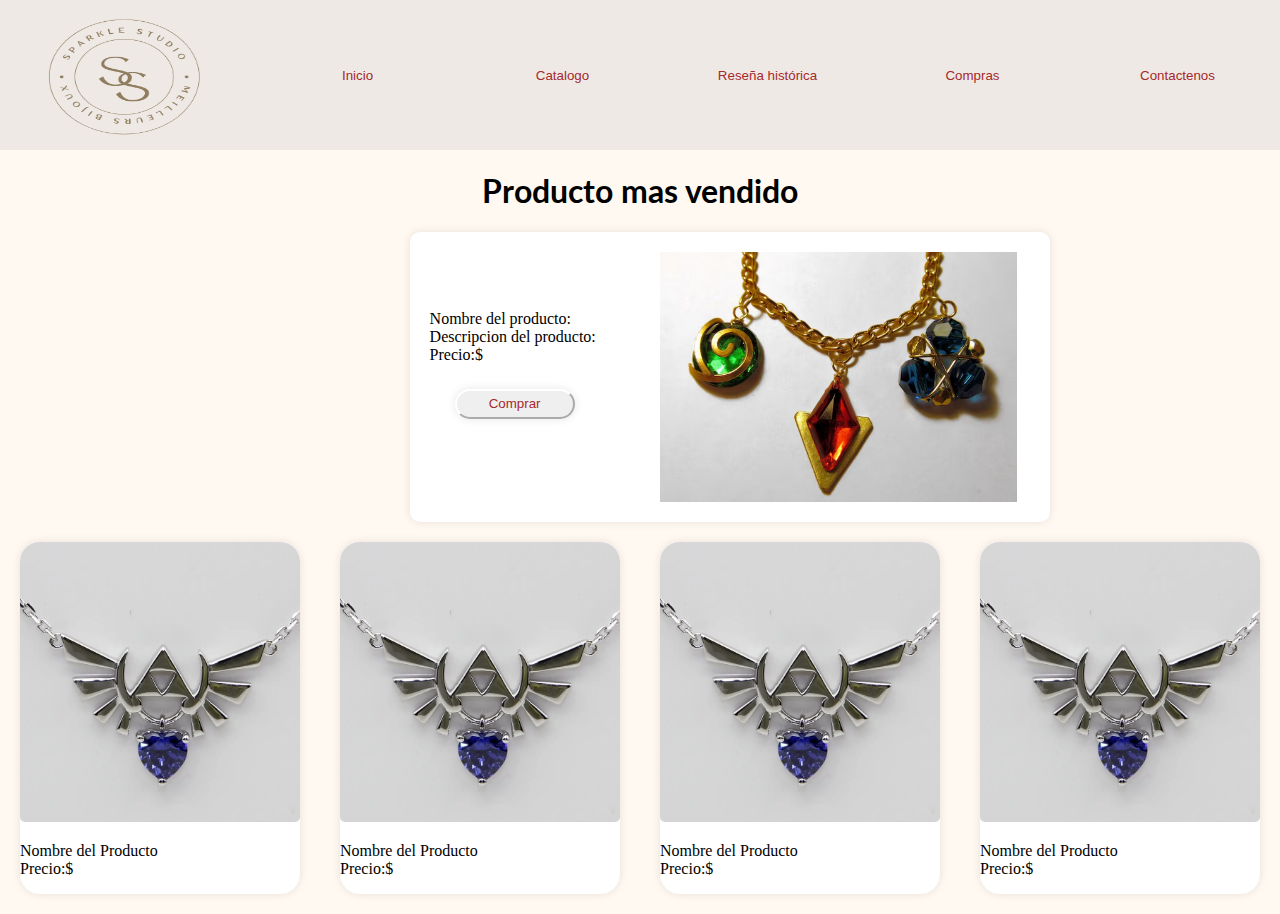
==== Paginas/Index.html @ e1d87efb "A" ====
<!DOCTYPE html>
<html lang="en">
<head>
    <meta charset="UTF-8">
    <meta name="viewport" content="width=device-width, initial-scale=1.0">
    <link rel="stylesheet" href="../Style/Style.css">
    <link rel="shortcut icon" href="../Imagenes/logo.PNG" type="image/x-icon">
    <title>Sparkle Studio</title>
</head>
<header>
        <nav>
            <img src="../Imagenes/logo.PNG" alt="">
            <button><a href="Index.html">Inicio</a></button>
            <button><a href="Catalogo.html">Catalogo</a></button>
            <button><a href="Reseña.html">Reseña histórica</a></button>
            <button><a href="#">Compras</a></button>
            <button><a href="#">Contactenos</a></button>
        </nav>
</header>
<body>
    <main>
        <h1>Producto mas vendido</h1>
        <div class="Cards"></div>
        <div class="Card1">
            <img src="../Imagenes/PMV.avif" alt="">
            <p>Nombre del producto: <br>
            Descripcion del producto: <br>
            Precio:$ <br>
            <button><a href="">Comprar</a></button></p>
        </div>
        <div class="Cards">
            <div class="Card2">
                <img src="../Imagenes/zelda-jewelry-07.webp" alt="">
                <p>
                    Nombre del Producto <br>
                    Precio:$ <br>
                </p>
            </div>
            <div class="Card3">
                <img src="../Imagenes/zelda-jewelry-07.webp" alt="">
                <p>
                    Nombre del Producto <br>
                    Precio:$ <br>
                </p>
            </div>
            <div class="Card4">
                <img src="../Imagenes/zelda-jewelry-07.webp" alt="">
                <p>
                    Nombre del Producto <br>
                    Precio:$ <br>
                </p>
            </div>
            <div class="Card5">
                <img src="../Imagenes/zelda-jewelry-07.webp" alt="">
                <p>
                    Nombre del Producto <br>
                    Precio:$ <br>
                </p>
            </div>
        </div>

            































    </main>
</body>
</html>
---- Style/Style.css ----
@import url(https://fonts.googleapis.com/css2?family=Lato:ital,wght@0,100;0,300;0,400;0,700;0,900;1,100;1,300;1,400;1,700;1,900&display=swap);
body{
    margin: 0px;
    background-color: rgb(255, 249, 241);
}
header{
    background-color: #efe9e6;
    height: 150px;
}
header nav{
    display: flex;
    justify-content: space-around;
    align-items: center;
    flex-direction: row;
}
header nav a{
    text-decoration: none;
    color: brown;
    height: 50px;
    width: 100px;
    border-radius: 25%;
}
nav button{
    height: 150px;
    width: 150px;
    border-radius: 10%;
    background-color:#efe9e6;
    border: #efe9e6;
}
nav img{
    height: 150px;
    width: 200px;
}
h1{
    text-align: center;
    font-family: "Lato", sans-serif;
}
.Cards{
    display: flex;
    justify-content: center;
}
.Card1{
    display: flex;
    margin-left: 32%;
    justify-content: space-around;
    align-items: center;
    flex-direction: row-reverse;
    background-color: rgb(247, 233, 194);
    background: white;
    padding: 20px;
    border-radius: 10px;
    box-shadow: 0 0 10px rgba(0, 0, 0, 0.1);
    max-width: 600px;
    
}
.Card1 button{
    display: block;
    align-items: center;
    border-radius: 20px;
    height: 30px;
    width: 120px;
    text-align: center;
    margin: 25px;
    border-color: white;
    box-shadow: 0 0 10px rgba(0, 0, 0, 0.1);
    
}
.Card1 img{
    display: flex;
    height: 250px;
    width: 450px;
    border-right: 35%;
    align-items: center;
    margin-right: 45%;
    margin-left: 10%;
}
.Card1 a{
    text-decoration: none;
    color: brown;
}
.Card1:hover{
    background-color: rgb(238, 225, 200);
    box-shadow: 0 0 10px rgba(0, 0, 0, 0.1);
    transform: scale(1.10);
}
.Card2{
    margin: 20px;
    width: 300px;
    border-radius: 20px;
    border: 20px;
    overflow: hidden;
    font-family: "Roboto Slab", serif;
    box-shadow: 0 0 10px rgba(0, 0, 0, 0.1);
    background-color: white;
}
.Card2 img{
    width: 100%;
    border-radius: 5px;
}
.Card2 h1{
    color: lightblue;
    text-align: center;

}

.Card2:hover{
    background-color: rgb(238, 225, 200);
    box-shadow: 0 0 10px rgba(0, 0, 0, 0.1);
    transform: scale(1.10);
}
.Card3{
    margin: 20px;
    width: 300px;
    border-radius: 20px;
    border: 20px;
    overflow: hidden;
    font-family: "Roboto Slab", serif;
    box-shadow: 0 0 10px rgba(0, 0, 0, 0.1);
    background-color: white;
}
.Card3 img{
    width: 100%;
    border-radius: 5px;
}
.Card3 h1{
    color: lightblue;
    text-align: center;

}

.Card3:hover{
    background-color: rgb(238, 225, 200);
    box-shadow: 0 0 10px rgba(0, 0, 0, 0.1);
    transform: scale(1.10);
}
.Card4{
    margin: 20px;
    width: 300px;
    border-radius: 20px;
    border: 20px;
    overflow: hidden;
    font-family: "Roboto Slab", serif;
    box-shadow: 0 0 10px rgba(0, 0, 0, 0.1);
    background-color: white;
}
.Card4 img{
    width: 100%;
    border-radius: 5px;
}
.Card4 h1{
    color: lightblue;
    text-align: center;

}

.Card4:hover{
    background-color: rgb(238, 225, 200);
    box-shadow: 0 0 10px rgba(0, 0, 0, 0.1);
    transform: scale(1.10);
}
.Card5{
    margin: 20px;
    width: 300px;
    border-radius: 20px;
    border: 20px;
    overflow: hidden;
    font-family: "Roboto Slab", serif;
    box-shadow: 0 0 10px rgba(0, 0, 0, 0.1);
    background-color: white;
}
.Card5 img{
    width: 100%;
    border-radius: 5px;
}
.Card5 h1{
    color: lightblue;
    text-align: center;

}

.Card5:hover{
    background-color: rgb(238, 225, 200);
    box-shadow: 0 0 10px rgba(0, 0, 0, 0.1);
    transform: scale(1.10);
}
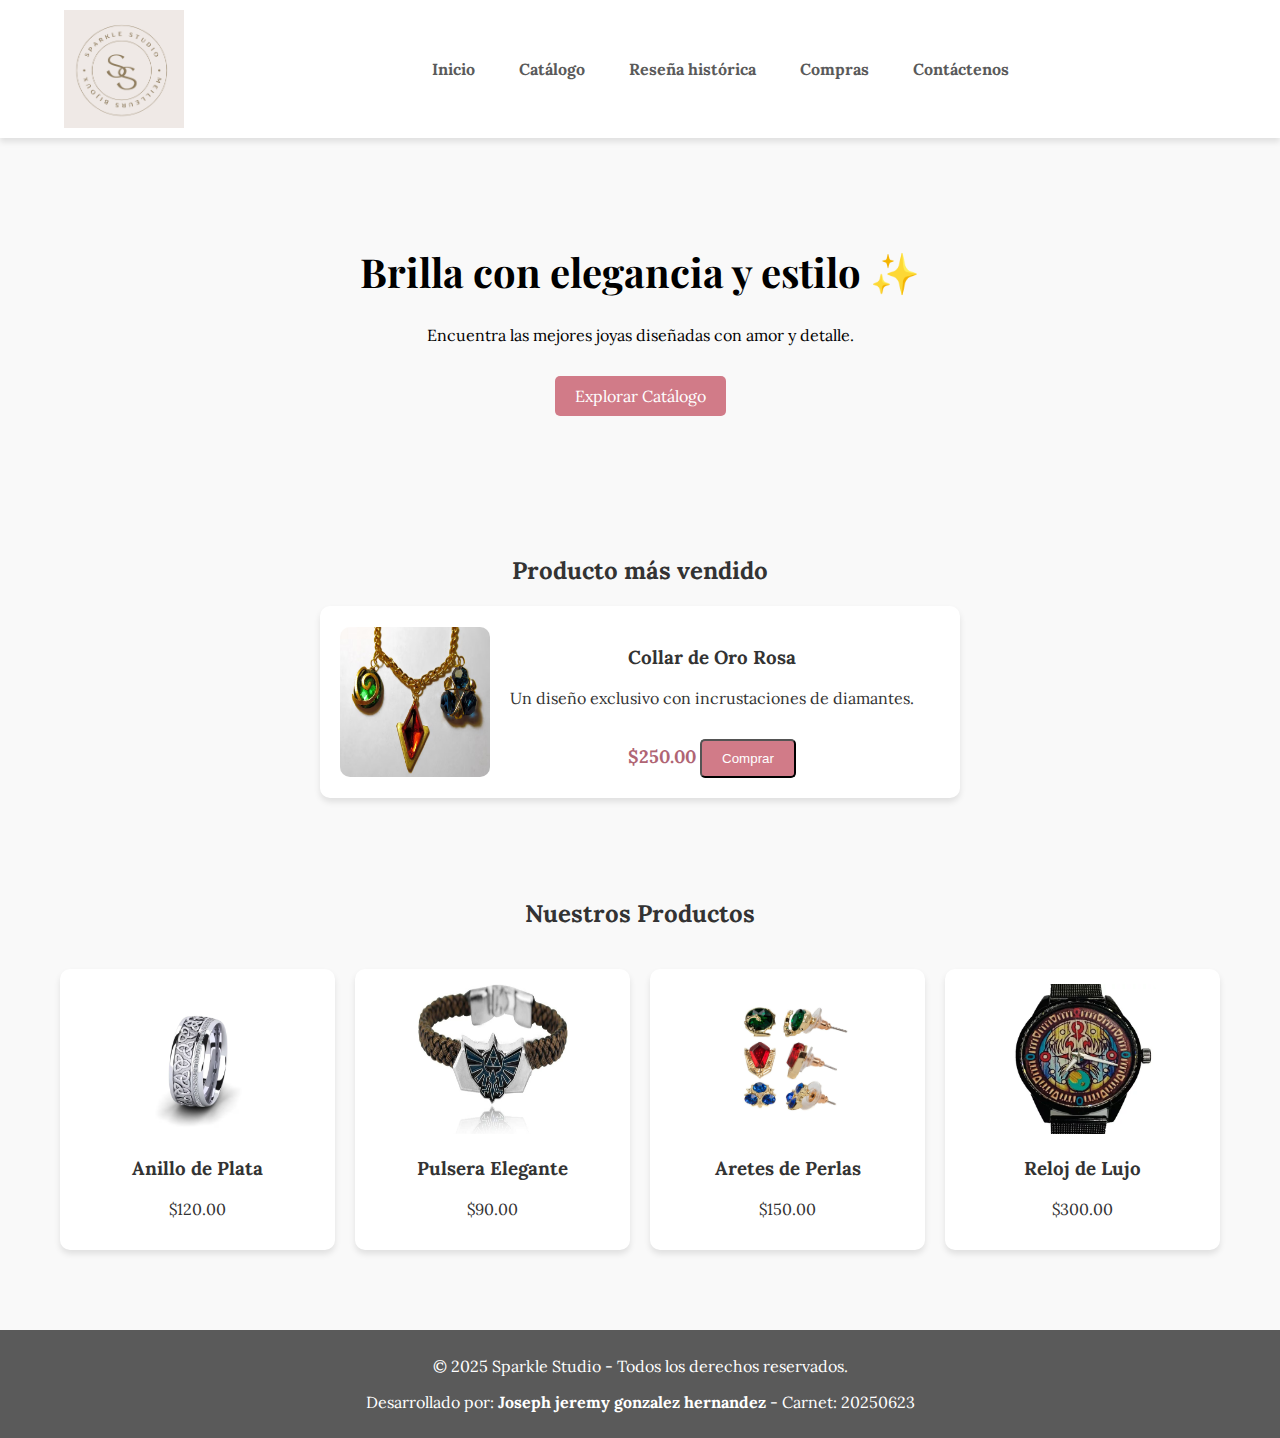
==== commit 8a4bbfb7: "Cambio" ====
--- a/Paginas/Index.html
+++ b/Paginas/Index.html
@@ -1,96 +1,80 @@
 <!DOCTYPE html>
-<html lang="en">
+<html lang="es">
 <head>
     <meta charset="UTF-8">
     <meta name="viewport" content="width=device-width, initial-scale=1.0">
+    <title>Sparkle Studio</title>
     <link rel="stylesheet" href="../Style/Style.css">
     <link rel="shortcut icon" href="../Imagenes/logo.PNG" type="image/x-icon">
-    <title>Sparkle Studio</title>
+    <link href="https://fonts.googleapis.com/css2?family=Lora&family=Playfair+Display:wght@500&display=swap" rel="stylesheet">
 </head>
-<header>
-        <nav>
-            <img src="../Imagenes/logo.PNG" alt="">
-            <button><a href="Index.html">Inicio</a></button>
-            <button><a href="Catalogo.html">Catalogo</a></button>
-            <button><a href="Reseña.html">Reseña histórica</a></button>
-            <button><a href="#">Compras</a></button>
-            <button><a href="#">Contactenos</a></button>
+<body>
+
+    <header>
+        <nav class="navbar">
+            <img src="../Imagenes/logo.PNG" alt="Logo Sparkle Studio" class="logo">
+            <ul class="nav-links">
+                <li><a href="Index.html">Inicio</a></li>
+                <li><a href="Catalogo.html">Catálogo</a></li>
+                <li><a href="Reseña.html">Reseña histórica</a></li>
+                <li><a href="#">Compras</a></li>
+                <li><a href="#">Contáctenos</a></li>
+            </ul>
         </nav>
-</header>
-<body>
+    </header>
+
     <main>
-        <h1>Producto mas vendido</h1>
-        <div class="Cards"></div>
-        <div class="Card1">
-            <img src="../Imagenes/PMV.avif" alt="">
-            <p>Nombre del producto: <br>
-            Descripcion del producto: <br>
-            Precio:$ <br>
-            <button><a href="">Comprar</a></button></p>
-        </div>
-        <div class="Cards">
-            <div class="Card2">
-                <img src="../Imagenes/zelda-jewelry-07.webp" alt="">
-                <p>
-                    Nombre del Producto <br>
-                    Precio:$ <br>
-                </p>
+        <section class="banner">
+            <h1>Brilla con elegancia y estilo ✨</h1>
+            <p>Encuentra las mejores joyas diseñadas con amor y detalle.</p>
+            <a href="Catalogo.html" class="btn">Explorar Catálogo</a>
+        </section>
+
+        <section class="producto-mas-vendido">
+            <h2>Producto más vendido</h2>
+            <div class="card-destacada">
+                <img src="../Imagenes/PMV.avif" alt="Producto más vendido">
+                <div class="info">
+                    <h3>Collar de Oro Rosa</h3>
+                    <p>Un diseño exclusivo con incrustaciones de diamantes.</p>
+                    <span class="precio">$250.00</span>
+                    <a href="#"><button class="btn">Comprar</button></a>
+                </div>
             </div>
-            <div class="Card3">
-                <img src="../Imagenes/zelda-jewelry-07.webp" alt="">
-                <p>
-                    Nombre del Producto <br>
-                    Precio:$ <br>
-                </p>
+        </section>
+
+        <section class="catalogo">
+            <h2>Nuestros Productos</h2>
+            <div class="productos-grid">
+                <div class="card">
+                    <img src="../Imagenes/prA.avif" alt="Joya 1">
+                    <h3>Anillo de Plata</h3>
+                    <p>$120.00</p>
+                </div>
+                <div class="card">
+                    <img src="../Imagenes/51o4mQ+FJXL._AC_SY580_.jpg" alt="Joya 2">
+                    <h3>Pulsera Elegante</h3>
+                    <p>$90.00</p>
+                </div>
+                <div class="card">
+                    <img src="../Imagenes/aretes-zelda.jpg" alt="Joya 3">
+                    <h3>Aretes de Perlas</h3>
+                    <p>$150.00</p>
+                </div>
+                <div class="card">
+                    <img src="../Imagenes/D_NQ_NP_958372-MLM43512137082_092020-O.webp" alt="Joya 4">
+                    <h3>Reloj de Lujo</h3>
+                    <p>$300.00</p>
+                </div>
+                </div>
             </div>
-            <div class="Card4">
-                <img src="../Imagenes/zelda-jewelry-07.webp" alt="">
-                <p>
-                    Nombre del Producto <br>
-                    Precio:$ <br>
-                </p>
-            </div>
-            <div class="Card5">
-                <img src="../Imagenes/zelda-jewelry-07.webp" alt="">
-                <p>
-                    Nombre del Producto <br>
-                    Precio:$ <br>
-                </p>
-            </div>
-        </div>
+        </section>
+    </main>
 
-            
+    <footer>
+        <p>© 2025 Sparkle Studio - Todos los derechos reservados.</p>
+        <p>Desarrollado por: <strong>Joseph jeremy gonzalez hernandez</strong> - Carnet: 20250623</p>
+    </footer>
 
-
-
-
-
-
-
-
-
-
-
-
-
-
-
-
-
-
-
-
-
-
-
-
-
-
-
-
-
-
-
-    </main>
 </body>
 </html>--- a/Style/Style.css
+++ b/Style/Style.css
@@ -1,185 +1,167 @@
-@import url(https://fonts.googleapis.com/css2?family=Lato:ital,wght@0,100;0,300;0,400;0,700;0,900;1,100;1,300;1,400;1,700;1,900&display=swap);
-body{
-    margin: 0px;
-    background-color: rgb(255, 249, 241);
-}
-header{
-    background-color: #efe9e6;
-    height: 150px;
-}
-header nav{
-    display: flex;
-    justify-content: space-around;
-    align-items: center;
-    flex-direction: row;
-}
-header nav a{
-    text-decoration: none;
-    color: brown;
-    height: 50px;
-    width: 100px;
-    border-radius: 25%;
-}
-nav button{
-    height: 150px;
-    width: 150px;
-    border-radius: 10%;
-    background-color:#efe9e6;
-    border: #efe9e6;
-}
-nav img{
-    height: 150px;
-    width: 200px;
-}
-h1{
-    text-align: center;
-    font-family: "Lato", sans-serif;
-}
-.Cards{
-    display: flex;
-    justify-content: center;
-}
-.Card1{
-    display: flex;
-    margin-left: 32%;
-    justify-content: space-around;
-    align-items: center;
-    flex-direction: row-reverse;
-    background-color: rgb(247, 233, 194);
-    background: white;
-    padding: 20px;
-    border-radius: 10px;
-    box-shadow: 0 0 10px rgba(0, 0, 0, 0.1);
-    max-width: 600px;
-    
-}
-.Card1 button{
-    display: block;
-    align-items: center;
-    border-radius: 20px;
-    height: 30px;
-    width: 120px;
-    text-align: center;
-    margin: 25px;
-    border-color: white;
-    box-shadow: 0 0 10px rgba(0, 0, 0, 0.1);
-    
-}
-.Card1 img{
-    display: flex;
-    height: 250px;
-    width: 450px;
-    border-right: 35%;
-    align-items: center;
-    margin-right: 45%;
-    margin-left: 10%;
-}
-.Card1 a{
-    text-decoration: none;
-    color: brown;
-}
-.Card1:hover{
-    background-color: rgb(238, 225, 200);
-    box-shadow: 0 0 10px rgba(0, 0, 0, 0.1);
-    transform: scale(1.10);
-}
-.Card2{
-    margin: 20px;
-    width: 300px;
-    border-radius: 20px;
-    border: 20px;
-    overflow: hidden;
-    font-family: "Roboto Slab", serif;
-    box-shadow: 0 0 10px rgba(0, 0, 0, 0.1);
-    background-color: white;
-}
-.Card2 img{
-    width: 100%;
-    border-radius: 5px;
-}
-.Card2 h1{
-    color: lightblue;
-    text-align: center;
+@import url('https://fonts.googleapis.com/css2?family=Lora&family=Playfair+Display:wght@500&display=swap');
 
+body {
+    font-family: 'Lora', serif;
+    margin: 0;
+    padding: 0;
+    background-color: #f9f9f9;
+    color: #333;
 }
 
-.Card2:hover{
-    background-color: rgb(238, 225, 200);
-    box-shadow: 0 0 10px rgba(0, 0, 0, 0.1);
-    transform: scale(1.10);
-}
-.Card3{
-    margin: 20px;
-    width: 300px;
-    border-radius: 20px;
-    border: 20px;
-    overflow: hidden;
-    font-family: "Roboto Slab", serif;
-    box-shadow: 0 0 10px rgba(0, 0, 0, 0.1);
-    background-color: white;
-}
-.Card3 img{
-    width: 100%;
-    border-radius: 5px;
-}
-.Card3 h1{
-    color: lightblue;
-    text-align: center;
-
+.navbar {
+    display: flex;
+    justify-content: space-between;
+    align-items: center;
+    padding: 10px 5%;
+    background-color: #fff;
+    box-shadow: 0 4px 6px rgba(0, 0, 0, 0.1);
 }
 
-.Card3:hover{
-    background-color: rgb(238, 225, 200);
-    box-shadow: 0 0 10px rgba(0, 0, 0, 0.1);
-    transform: scale(1.10);
-}
-.Card4{
-    margin: 20px;
-    width: 300px;
-    border-radius: 20px;
-    border: 20px;
-    overflow: hidden;
-    font-family: "Roboto Slab", serif;
-    box-shadow: 0 0 10px rgba(0, 0, 0, 0.1);
-    background-color: white;
-}
-.Card4 img{
-    width: 100%;
-    border-radius: 5px;
-}
-.Card4 h1{
-    color: lightblue;
-    text-align: center;
-
+.logo {
+    width: 120px;
 }
 
-.Card4:hover{
-    background-color: rgb(238, 225, 200);
-    box-shadow: 0 0 10px rgba(0, 0, 0, 0.1);
-    transform: scale(1.10);
-}
-.Card5{
-    margin: 20px;
-    width: 300px;
-    border-radius: 20px;
-    border: 20px;
-    overflow: hidden;
-    font-family: "Roboto Slab", serif;
-    box-shadow: 0 0 10px rgba(0, 0, 0, 0.1);
-    background-color: white;
-}
-.Card5 img{
+.nav-links {
+    list-style: none;
+    display: flex;
+    gap: 20px;
+    justify-content: center;
     width: 100%;
-    border-radius: 5px;
-}
-.Card5 h1{
-    color: lightblue;
-    text-align: center;
-
 }
 
-.Card5:hover{
-    background-color: rgb(238, 225, 200);
-    box-shadow: 0 0 10px rgba(0, 0, 0, 0.1);
-    transform: scale(1.10);
-}+.nav-links li {
+    display: inline;
+}
+
+.nav-links a {
+    text-decoration: none;
+    font-weight: bold;
+    color: #5a5a5a;
+    padding: 8px 12px;
+    transition: 0.3s;
+}
+
+.nav-links a:hover {
+    color: #d17b88;
+}
+
+.banner {
+    text-align: center;
+    background: url('imagenes/banner.jpg') no-repeat center;
+    background-size: cover;
+    color: black;
+    padding: 80px 20px;
+}
+
+.banner h1 {
+    font-size: 40px;
+    font-family: 'Playfair Display', serif;
+}
+
+.btn {
+    display: inline-block;
+    padding: 10px 20px;
+    background-color: #d17b88;
+    color: white;
+    border-radius: 5px;
+    text-decoration: none;
+    margin-top: 15px;
+    transition: 0.3s;
+}
+
+.btn:hover {
+    background-color: #b06574;
+}
+
+.producto-mas-vendido {
+    text-align: center;
+    padding: 40px;
+}
+
+.card-destacada {
+    display: flex;
+    align-items: center;
+    background-color: white;
+    padding: 20px;
+    box-shadow: 0 4px 6px rgba(0, 0, 0, 0.1);
+    max-width: 600px;
+    margin: 0 auto;
+    border-radius: 10px;
+}
+
+.card-destacada img {
+    width: 150px; /* Ajuste el tamaño de las imágenes */
+    height: 150px;
+    border-radius: 10px;
+}
+
+.info {
+    margin-left: 20px;
+}
+
+.precio {
+    font-size: 18px;
+    font-weight: bold;
+    color: #b06574;
+}
+
+.catalogo {
+    text-align: center;
+    padding: 40px;
+}
+
+.productos-grid {
+    display: grid;
+    grid-template-columns: repeat(auto-fit, minmax(200px, 1fr));
+    gap: 20px;
+    padding: 20px;
+}
+
+.card {
+    background: white;
+    padding: 15px;
+    box-shadow: 0 4px 6px rgba(0, 0, 0, 0.1);
+    border-radius: 10px;
+    transition: transform 0.3s;
+}
+
+.card img {
+    width: 150px; /* Ajuste el tamaño de las imágenes */
+    height: 150px;
+    border-radius: 10px;
+}
+
+.card:hover {
+    transform: translateY(-5px);
+}
+
+.reseña-historica {
+    padding: 40px;
+    background-color: #fff;
+    text-align: center;
+}
+
+.reseña-historica h2 {
+    font-size: 30px;
+    margin-bottom: 20px;
+}
+
+.reseña-historica p {
+    font-size: 16px;
+    line-height: 1.6;
+    margin-bottom: 30px;
+}
+
+.reseña-historica .img-reseña {
+    width: 150px; /* Ajuste el tamaño de las imágenes */
+    height: 150px;
+    margin-bottom: 20px;
+}
+
+footer {
+    text-align: center;
+    background-color: #5a5a5a;
+    color: white;
+    padding: 10px;
+    margin-top: 20px;
+}
